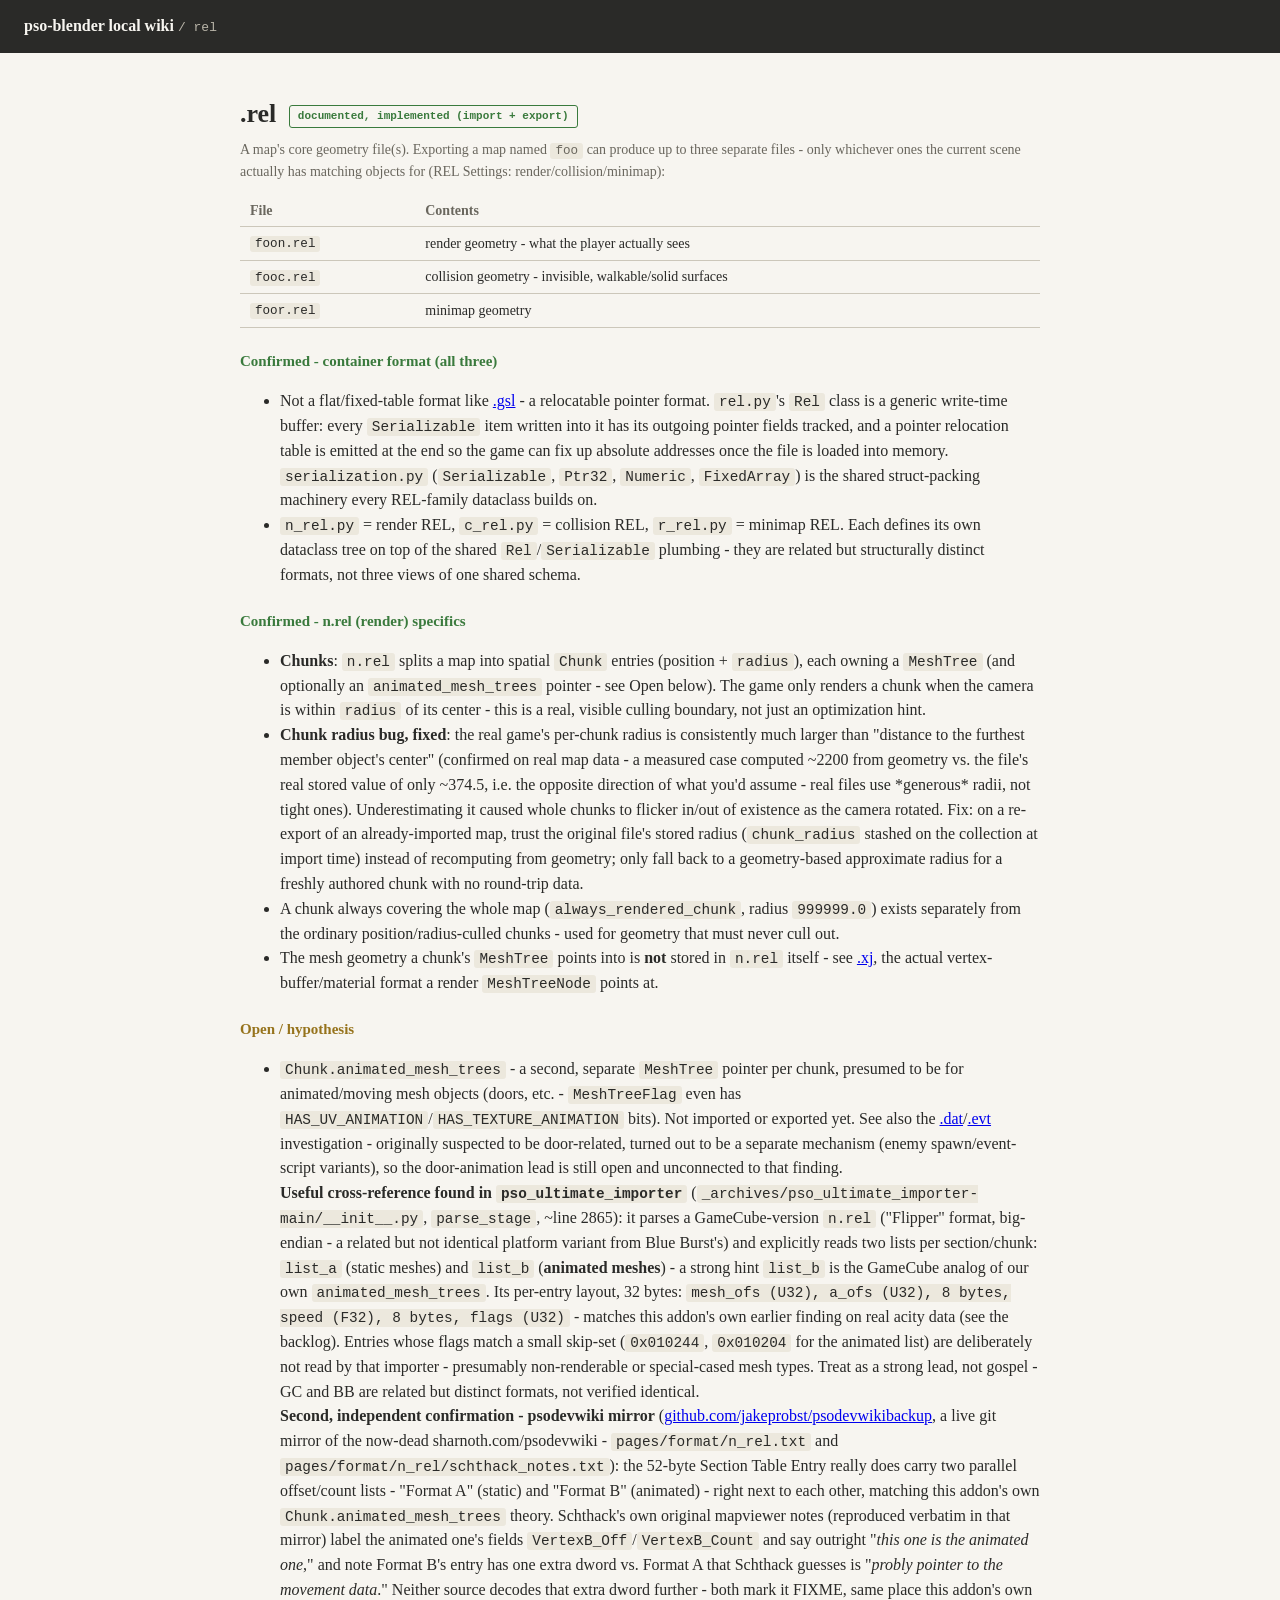
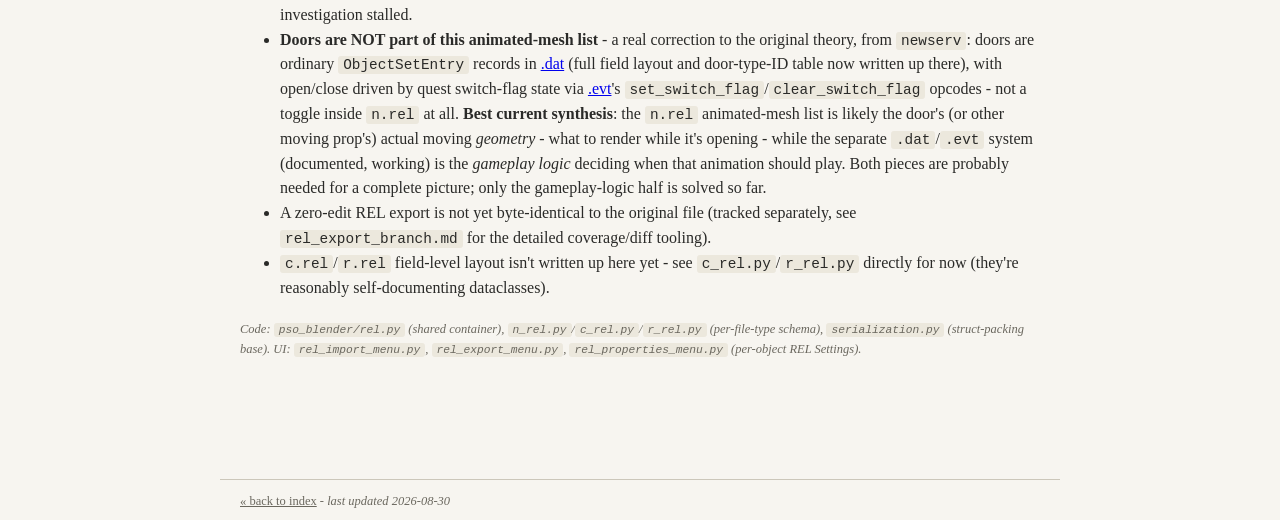
==== local-wiki/pages/rel.html @ bea490fd "Add local-wiki reference docs, DAT Objects door/enemy visualization Started a proper local-wiki/ at " ====
<!doctype html>
<html lang="en">
<head>
<meta charset="utf-8">
<title>.rel - pso-blender local wiki</title>
<link rel="stylesheet" href="../style.css">
</head>
<body>

<header><a href="../index.html">pso-blender local wiki</a> <span class="crumbs">/ rel</span></header>

<main>
  <h1>.rel <span class="status done">documented, implemented (import + export)</span></h1>
  <div class="subtitle">A map's core geometry file(s). Exporting a map named <code>foo</code> can
    produce up to three separate files - only whichever ones the current scene actually has matching
    objects for (REL Settings: render/collision/minimap):</div>

  <table>
    <tr><th>File</th><th>Contents</th></tr>
    <tr><td><code>foon.rel</code></td><td>render geometry - what the player actually sees</td></tr>
    <tr><td><code>fooc.rel</code></td><td>collision geometry - invisible, walkable/solid surfaces</td></tr>
    <tr><td><code>foor.rel</code></td><td>minimap geometry</td></tr>
  </table>

  <h3 class="confirmed">Confirmed - container format (all three)</h3>
  <ul>
    <li>Not a flat/fixed-table format like <a href="gsl.html">.gsl</a> - a relocatable pointer format.
      <code>rel.py</code>'s <code>Rel</code> class is a generic write-time buffer: every
      <code>Serializable</code> item written into it has its outgoing pointer fields tracked, and a
      pointer relocation table is emitted at the end so the game can fix up absolute addresses once the
      file is loaded into memory. <code>serialization.py</code> (<code>Serializable</code>,
      <code>Ptr32</code>, <code>Numeric</code>, <code>FixedArray</code>) is the shared struct-packing
      machinery every REL-family dataclass builds on.</li>
    <li><code>n_rel.py</code> = render REL, <code>c_rel.py</code> = collision REL,
      <code>r_rel.py</code> = minimap REL. Each defines its own dataclass tree on top of the shared
      <code>Rel</code>/<code>Serializable</code> plumbing - they are related but structurally distinct
      formats, not three views of one shared schema.</li>
  </ul>

  <h3 class="confirmed">Confirmed - n.rel (render) specifics</h3>
  <ul>
    <li><strong>Chunks</strong>: <code>n.rel</code> splits a map into spatial <code>Chunk</code> entries
      (position + <code>radius</code>), each owning a <code>MeshTree</code> (and optionally an
      <code>animated_mesh_trees</code> pointer - see Open below). The game only renders a chunk when the
      camera is within <code>radius</code> of its center - this is a real, visible culling boundary, not
      just an optimization hint.</li>
    <li><strong>Chunk radius bug, fixed</strong>: the real game's per-chunk radius is consistently much
      larger than "distance to the furthest member object's center" (confirmed on real map data - a
      measured case computed ~2200 from geometry vs. the file's real stored value of only ~374.5, i.e.
      the opposite direction of what you'd assume - real files use *generous* radii, not tight ones).
      Underestimating it caused whole chunks to flicker in/out of existence as the camera rotated. Fix:
      on a re-export of an already-imported map, trust the original file's stored radius
      (<code>chunk_radius</code> stashed on the collection at import time) instead of recomputing from
      geometry; only fall back to a geometry-based approximate radius for a freshly authored chunk with
      no round-trip data.</li>
    <li>A chunk always covering the whole map (<code>always_rendered_chunk</code>, radius
      <code>999999.0</code>) exists separately from the ordinary position/radius-culled chunks - used for
      geometry that must never cull out.</li>
    <li>The mesh geometry a chunk's <code>MeshTree</code> points into is <strong>not</strong> stored in
      <code>n.rel</code> itself - see <a href="xj.html">.xj</a>, the actual vertex-buffer/material format
      a render <code>MeshTreeNode</code> points at.</li>
  </ul>

  <h3 class="hypothesis">Open / hypothesis</h3>
  <ul>
    <li><code>Chunk.animated_mesh_trees</code> - a second, separate <code>MeshTree</code> pointer per
      chunk, presumed to be for animated/moving mesh objects (doors, etc. - <code>MeshTreeFlag</code>
      even has <code>HAS_UV_ANIMATION</code>/<code>HAS_TEXTURE_ANIMATION</code> bits). Not imported or
      exported yet. See also the <a href="dat.html">.dat</a>/<a href="evt.html">.evt</a> investigation -
      originally suspected to be door-related, turned out to be a separate mechanism (enemy
      spawn/event-script variants), so the door-animation lead is still open and unconnected to that
      finding.
      <br><strong>Useful cross-reference found in <code>pso_ultimate_importer</code></strong>
      (<code>_archives/pso_ultimate_importer-main/__init__.py</code>, <code>parse_stage</code>,
      ~line 2865): it parses a GameCube-version <code>n.rel</code> ("Flipper" format, big-endian - a
      related but not identical platform variant from Blue Burst's) and explicitly reads two lists per
      section/chunk: <code>list_a</code> (static meshes) and <code>list_b</code>
      (<strong>animated meshes</strong>) - a strong hint <code>list_b</code> is the GameCube analog of
      our own <code>animated_mesh_trees</code>. Its per-entry layout, 32 bytes: <code>mesh_ofs (U32),
      a_ofs (U32), 8 bytes, speed (F32), 8 bytes, flags (U32)</code> - matches this addon's own earlier
      finding on real acity data (see the backlog). Entries whose flags match a small skip-set
      (<code>0x010244</code>, <code>0x010204</code> for the animated list) are deliberately not read by
      that importer - presumably non-renderable or special-cased mesh types. Treat as a strong lead, not
      gospel - GC and BB are related but distinct formats, not verified identical.
      <br><strong>Second, independent confirmation - psodevwiki mirror</strong>
      (<a href="https://github.com/jakeprobst/psodevwikibackup">github.com/jakeprobst/psodevwikibackup</a>,
      a live git mirror of the now-dead sharnoth.com/psodevwiki - <code>pages/format/n_rel.txt</code>
      and <code>pages/format/n_rel/schthack_notes.txt</code>): the 52-byte Section Table Entry really
      does carry two parallel offset/count lists - "Format A" (static) and "Format B" (animated) -
      right next to each other, matching this addon's own <code>Chunk.animated_mesh_trees</code>
      theory. Schthack's own original mapviewer notes (reproduced verbatim in that mirror) label the
      animated one's fields <code>VertexB_Off</code>/<code>VertexB_Count</code> and say outright
      "<em>this one is the animated one</em>," and note Format B's entry has one extra dword vs. Format
      A that Schthack guesses is "<em>probly pointer to the movement data</em>." Neither source decodes
      that extra dword further - both mark it FIXME, same place this addon's own investigation stalled.</li>
      <li><strong>Doors are NOT part of this animated-mesh list</strong> - a real correction to the
      original theory, from <code>newserv</code>: doors are ordinary <code>ObjectSetEntry</code> records
      in <a href="dat.html">.dat</a> (full field layout and door-type-ID table now written up there),
      with open/close driven by quest switch-flag state via <a href="evt.html">.evt</a>'s
      <code>set_switch_flag</code>/<code>clear_switch_flag</code> opcodes - not a toggle inside
      <code>n.rel</code> at all. <strong>Best current synthesis</strong>: the <code>n.rel</code>
      animated-mesh list is likely the door's (or other moving prop's) actual moving <em>geometry</em> -
      what to render while it's opening - while the separate <code>.dat</code>/<code>.evt</code> system
      (documented, working) is the <em>gameplay logic</em> deciding when that animation should play.
      Both pieces are probably needed for a complete picture; only the gameplay-logic half is solved so
      far.</li>
    <li>A zero-edit REL export is not yet byte-identical to the original file (tracked separately, see
      <code>rel_export_branch.md</code> for the detailed coverage/diff tooling).</li>
    <li><code>c.rel</code>/<code>r.rel</code> field-level layout isn't written up here yet - see
      <code>c_rel.py</code>/<code>r_rel.py</code> directly for now (they're reasonably self-documenting
      dataclasses).</li>
  </ul>

  <div class="source-note">Code: <code>pso_blender/rel.py</code> (shared container),
    <code>n_rel.py</code>/<code>c_rel.py</code>/<code>r_rel.py</code> (per-file-type schema),
    <code>serialization.py</code> (struct-packing base). UI: <code>rel_import_menu.py</code>,
    <code>rel_export_menu.py</code>, <code>rel_properties_menu.py</code> (per-object REL Settings).</div>
</main>

<footer><a href="../index.html">&laquo; back to index</a> <span class="source-note" style="margin:0;">- last updated 2026-08-30</span></footer>

</body>
</html>
---- local-wiki/style.css ----
body {
  margin: 0;
  font-family: Georgia, "Times New Roman", serif;
  background: #f7f5f0;
  color: #2a2a28;
  line-height: 1.55;
}

header {
  background: #2a2a28;
  color: #f7f5f0;
  padding: 14px 24px;
}

header a {
  color: #f7f5f0;
  text-decoration: none;
  font-weight: bold;
}

header .crumbs {
  font-family: Consolas, Menlo, monospace;
  font-size: 13px;
  color: #b8b4a8;
}

main {
  max-width: 800px;
  margin: 0 auto;
  padding: 24px 20px 80px;
}

h1 { font-size: 26px; margin-bottom: 4px; }
h2 { font-size: 20px; margin-top: 36px; border-bottom: 1px solid #ccc7ba; padding-bottom: 4px; }
h3 { font-size: 15px; margin-top: 22px; }
h3.confirmed { color: #3a7a3d; }
h3.hypothesis { color: #96731c; }

.status {
  display: inline-block;
  font-family: Consolas, Menlo, monospace;
  font-size: 11px;
  padding: 2px 8px;
  border-radius: 3px;
  margin-left: 6px;
  vertical-align: middle;
  border: 1px solid;
}
.status.done { color: #3a7a3d; border-color: #3a7a3d; }
.status.partial { color: #96731c; border-color: #96731c; }
.status.none { color: #777; border-color: #999; }

.subtitle { color: #6a675e; font-size: 14px; margin-bottom: 12px; }

nav.toc ul { padding-left: 18px; }
nav.toc li { margin-bottom: 6px; }

code {
  background: #ece8dd;
  padding: 1px 5px;
  border-radius: 3px;
  font-family: Consolas, Menlo, monospace;
  font-size: 0.9em;
}

pre {
  background: #221f1a;
  color: #ddd8c8;
  border-radius: 5px;
  padding: 12px 14px;
  overflow-x: auto;
  font-size: 12.5px;
  line-height: 1.5;
  font-family: Consolas, Menlo, monospace;
}

table { border-collapse: collapse; width: 100%; margin: 10px 0; font-size: 14px; }
th, td { text-align: left; padding: 5px 10px; border-bottom: 1px solid #ccc7ba; }
th { color: #6a675e; font-weight: bold; }

.source-note { font-size: 12.5px; color: #6a675e; margin-top: 20px; font-style: italic; }
.empty-state { color: #6a675e; font-style: italic; }

img { max-width: 100%; border: 1px solid #ccc7ba; margin: 10px 0; }

footer {
  max-width: 800px;
  margin: 40px auto 0;
  padding: 12px 20px;
  border-top: 1px solid #ccc7ba;
  font-size: 12.5px;
  color: #6a675e;
}
footer a { color: #6a675e; }
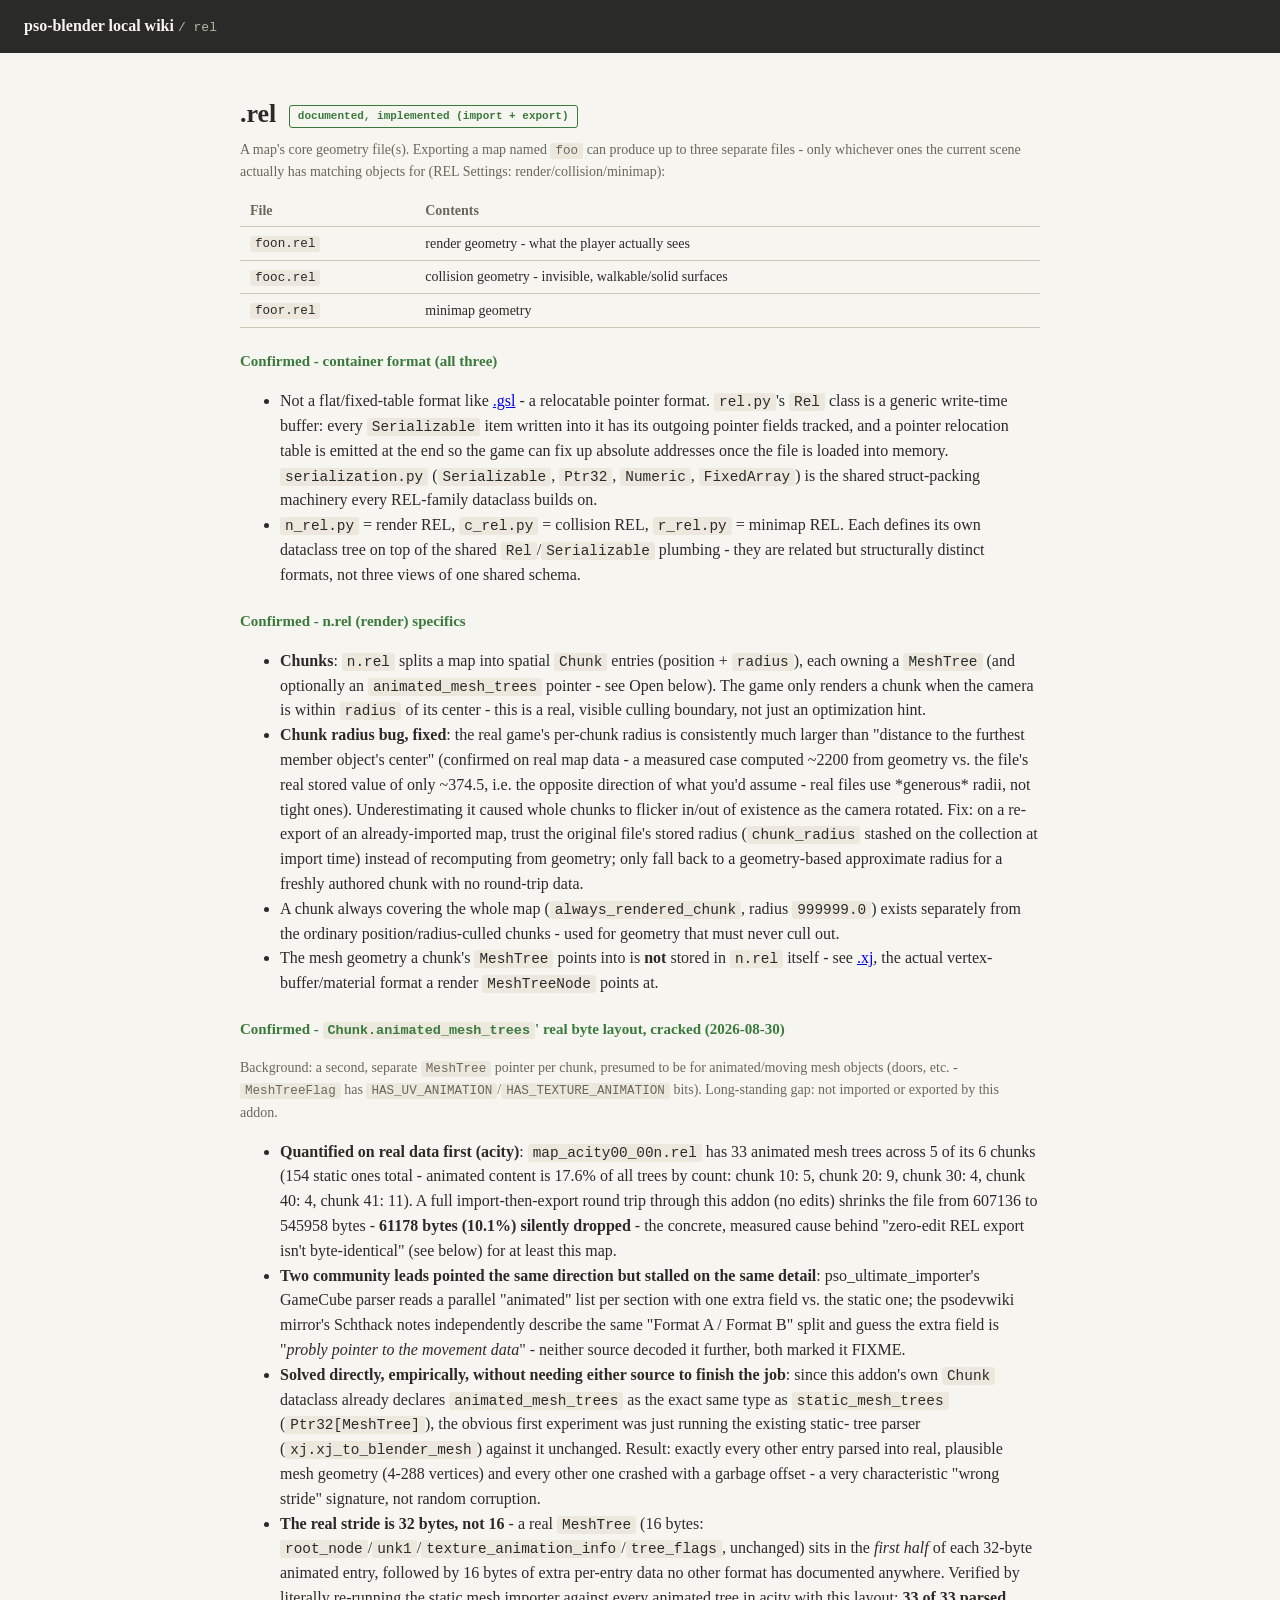
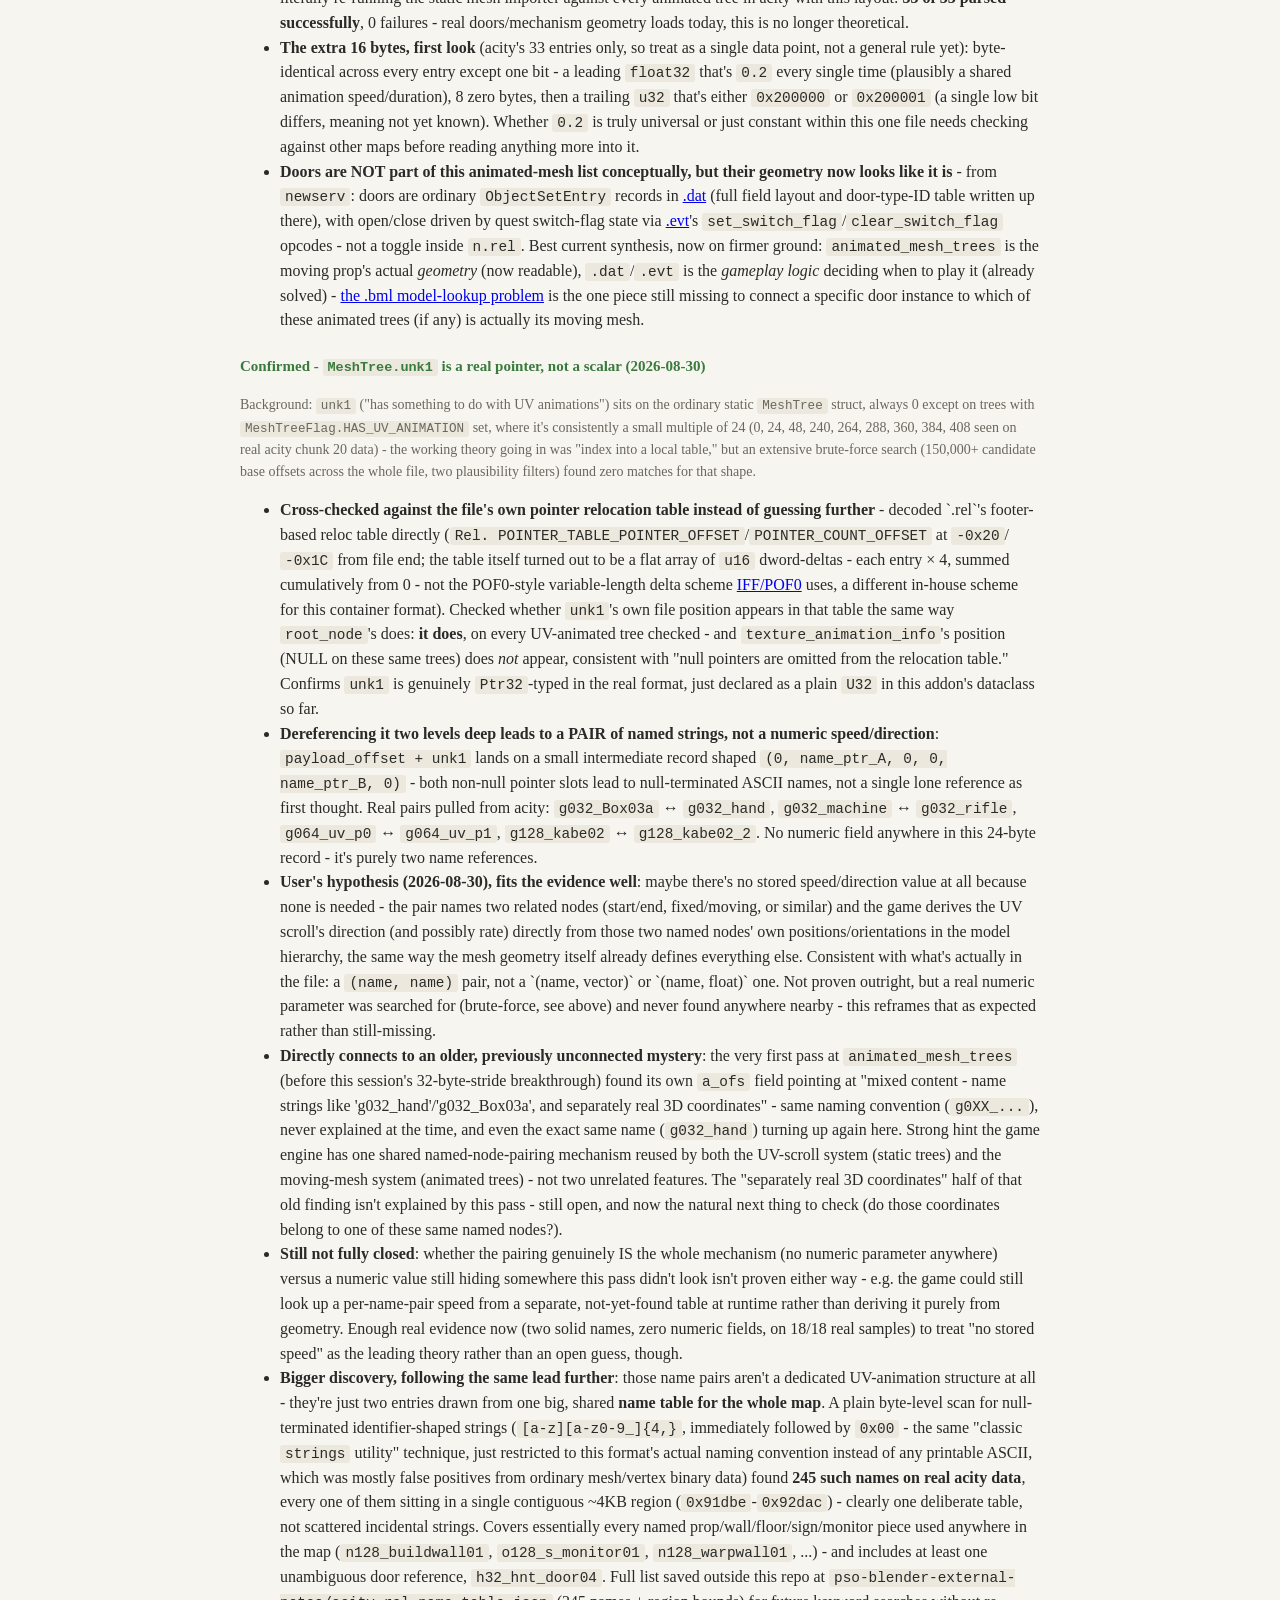
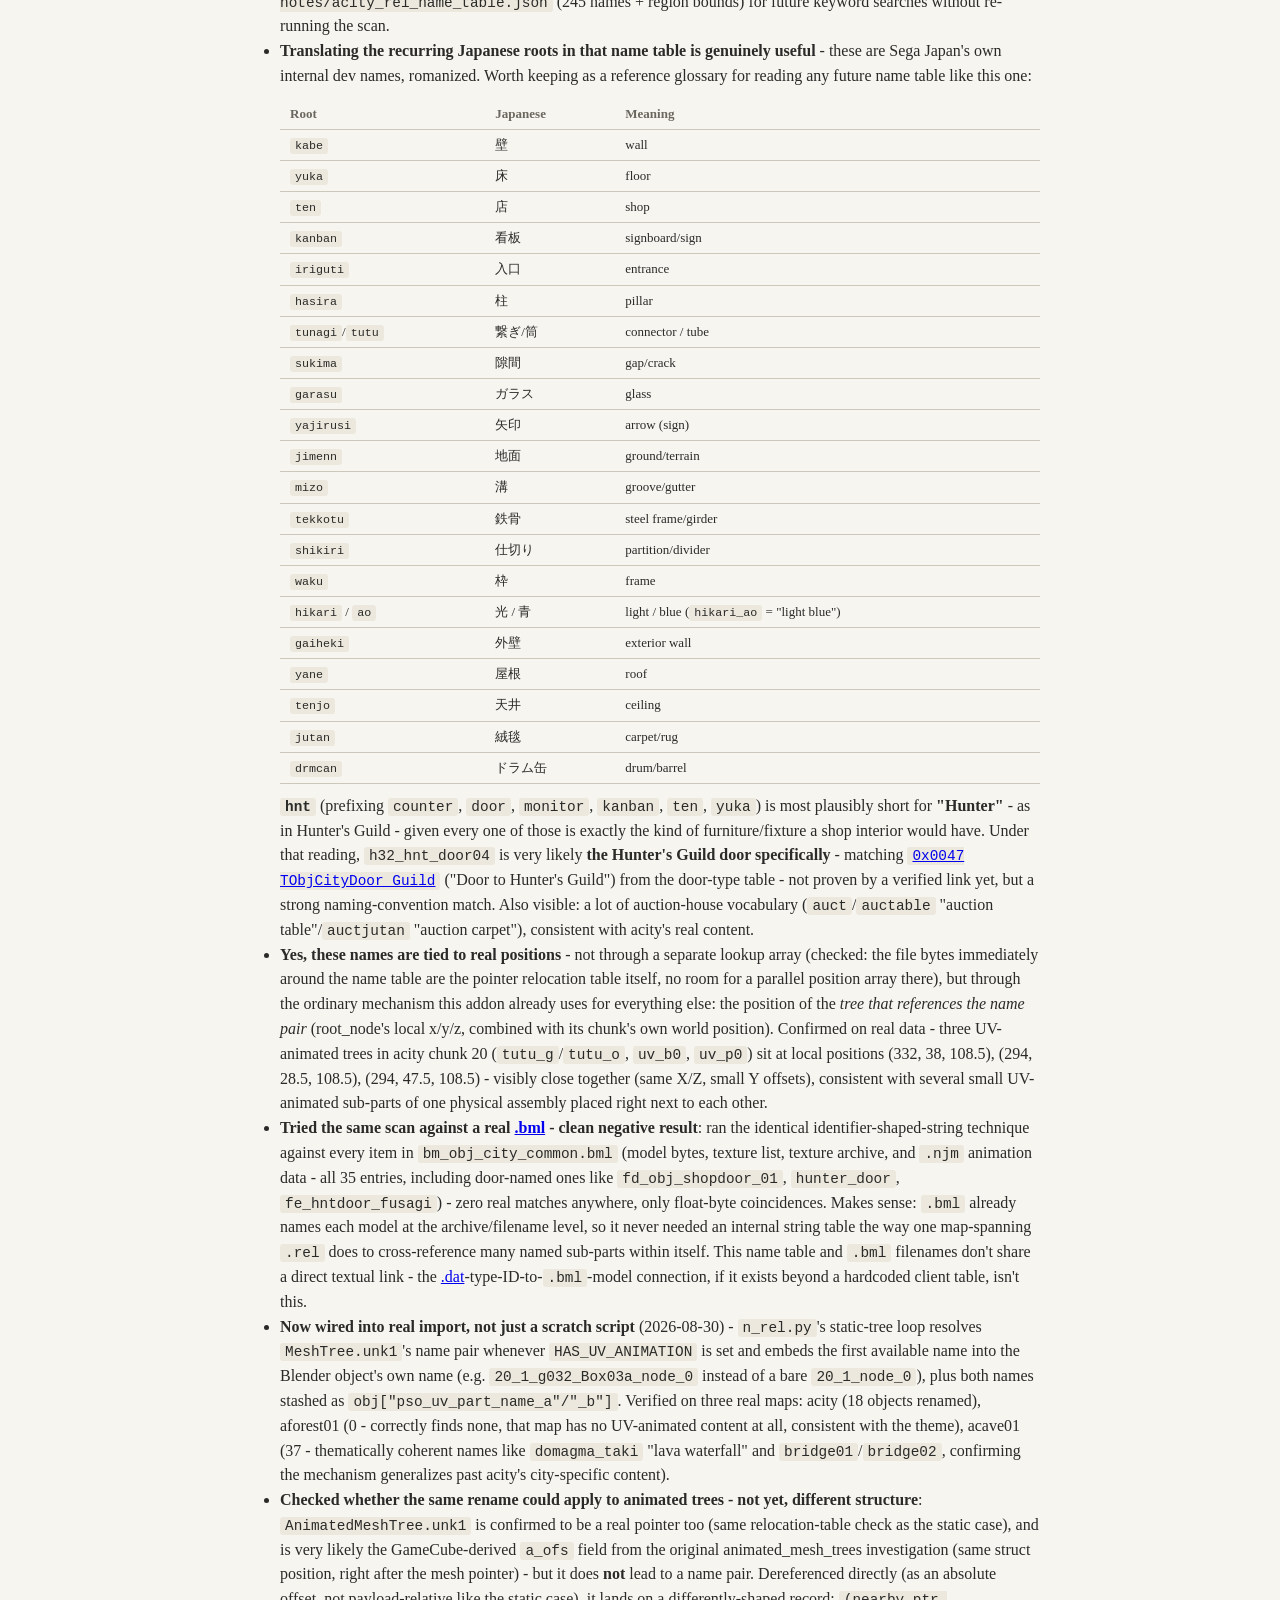
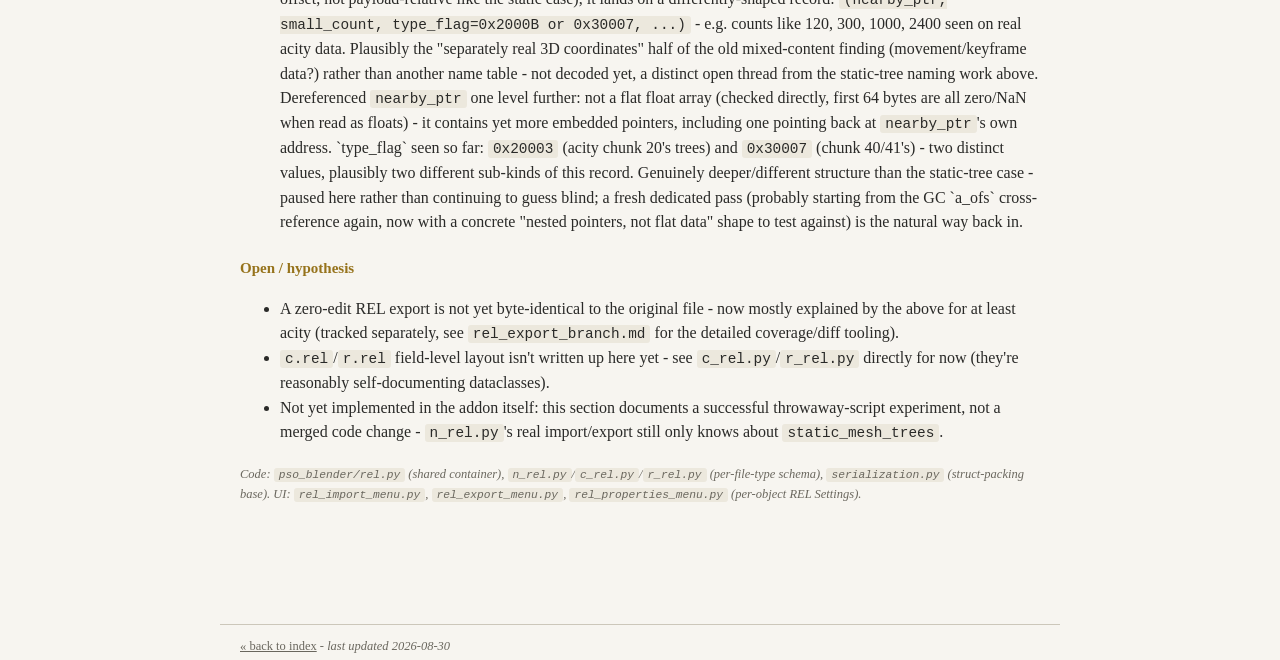
==== commit d6923d4d: "Import animated mesh trees (doors/moving props), decode UV-scroll part names, survey XVM texture IDs" ====
--- a/local-wiki/pages/rel.html
+++ b/local-wiki/pages/rel.html
@@ -61,54 +61,221 @@
       a render <code>MeshTreeNode</code> points at.</li>
   </ul>
 
+  <h3 class="confirmed">Confirmed - <code>Chunk.animated_mesh_trees</code>' real byte layout, cracked
+    (2026-08-30)</h3>
+  <p style="font-size:14px; color:#6a675e;">Background: a second, separate <code>MeshTree</code>
+    pointer per chunk, presumed to be for animated/moving mesh objects (doors, etc. -
+    <code>MeshTreeFlag</code> has <code>HAS_UV_ANIMATION</code>/<code>HAS_TEXTURE_ANIMATION</code>
+    bits). Long-standing gap: not imported or exported by this addon.</p>
+  <ul>
+    <li><strong>Quantified on real data first (acity)</strong>: <code>map_acity00_00n.rel</code> has 33
+      animated mesh trees across 5 of its 6 chunks (154 static ones total - animated content is 17.6% of
+      all trees by count: chunk 10: 5, chunk 20: 9, chunk 30: 4, chunk 40: 4, chunk 41: 11). A full
+      import-then-export round trip through this addon (no edits) shrinks the file from 607136 to
+      545958 bytes - <strong>61178 bytes (10.1%) silently dropped</strong> - the concrete, measured
+      cause behind "zero-edit REL export isn't byte-identical" (see below) for at least this map.</li>
+    <li><strong>Two community leads pointed the same direction but stalled on the same detail</strong>:
+      pso_ultimate_importer's GameCube parser reads a parallel "animated" list per section with one
+      extra field vs. the static one; the psodevwiki mirror's Schthack notes independently describe the
+      same "Format A / Format B" split and guess the extra field is "<em>probly pointer to the movement
+      data</em>" - neither source decoded it further, both marked it FIXME.</li>
+    <li><strong>Solved directly, empirically, without needing either source to finish the job</strong>:
+      since this addon's own <code>Chunk</code> dataclass already declares
+      <code>animated_mesh_trees</code> as the exact same type as <code>static_mesh_trees</code>
+      (<code>Ptr32[MeshTree]</code>), the obvious first experiment was just running the existing static-
+      tree parser (<code>xj.xj_to_blender_mesh</code>) against it unchanged. Result: exactly every other
+      entry parsed into real, plausible mesh geometry (4-288 vertices) and every other one crashed with
+      a garbage offset - a very characteristic "wrong stride" signature, not random corruption.</li>
+    <li><strong>The real stride is 32 bytes, not 16</strong> - a real <code>MeshTree</code> (16 bytes:
+      <code>root_node</code>/<code>unk1</code>/<code>texture_animation_info</code>/<code>tree_flags</code>,
+      unchanged) sits in the <em>first half</em> of each 32-byte animated entry, followed by 16 bytes of
+      extra per-entry data no other format has documented anywhere. Verified by literally re-running the
+      static mesh importer against every animated tree in acity with this layout:
+      <strong>33 of 33 parsed successfully</strong>, 0 failures - real doors/mechanism geometry loads
+      today, this is no longer theoretical.</li>
+    <li><strong>The extra 16 bytes, first look</strong> (acity's 33 entries only, so treat as a single
+      data point, not a general rule yet): byte-identical across every entry except one bit - a leading
+      <code>float32</code> that's <code>0.2</code> every single time (plausibly a shared animation
+      speed/duration), 8 zero bytes, then a trailing <code>u32</code> that's either <code>0x200000</code>
+      or <code>0x200001</code> (a single low bit differs, meaning not yet known). Whether <code>0.2</code>
+      is truly universal or just constant within this one file needs checking against other maps before
+      reading anything more into it.</li>
+    <li><strong>Doors are NOT part of this animated-mesh list conceptually, but their geometry now looks
+      like it is</strong> - from <code>newserv</code>: doors are ordinary <code>ObjectSetEntry</code>
+      records in <a href="dat.html">.dat</a> (full field layout and door-type-ID table written up
+      there), with open/close driven by quest switch-flag state via <a href="evt.html">.evt</a>'s
+      <code>set_switch_flag</code>/<code>clear_switch_flag</code> opcodes - not a toggle inside
+      <code>n.rel</code>. Best current synthesis, now on firmer ground: <code>animated_mesh_trees</code>
+      is the moving prop's actual <em>geometry</em> (now readable), <code>.dat</code>/<code>.evt</code>
+      is the <em>gameplay logic</em> deciding when to play it (already solved) - <a href="dat.html">the
+      .bml model-lookup problem</a> is the one piece still missing to connect a specific door instance
+      to which of these animated trees (if any) is actually its moving mesh.</li>
+  </ul>
+
+  <h3 class="confirmed">Confirmed - <code>MeshTree.unk1</code> is a real pointer, not a scalar
+    (2026-08-30)</h3>
+  <p style="font-size:14px; color:#6a675e;">Background: <code>unk1</code> ("has something to do with
+    UV animations") sits on the ordinary static <code>MeshTree</code> struct, always 0 except on trees
+    with <code>MeshTreeFlag.HAS_UV_ANIMATION</code> set, where it's consistently a small multiple of 24
+    (0, 24, 48, 240, 264, 288, 360, 384, 408 seen on real acity chunk 20 data) - the working theory
+    going in was "index into a local table," but an extensive brute-force search (150,000+ candidate
+    base offsets across the whole file, two plausibility filters) found zero matches for that shape.</p>
+  <ul>
+    <li><strong>Cross-checked against the file's own pointer relocation table instead of guessing
+      further</strong> - decoded `.rel`'s footer-based reloc table directly (<code>Rel.
+      POINTER_TABLE_POINTER_OFFSET</code>/<code>POINTER_COUNT_OFFSET</code> at <code>-0x20</code>/
+      <code>-0x1C</code> from file end; the table itself turned out to be a flat array of
+      <code>u16</code> dword-deltas - each entry × 4, summed cumulatively from 0 - not the POF0-style
+      variable-length delta scheme <a href="iff.html">IFF/POF0</a> uses, a different in-house scheme
+      for this container format). Checked whether <code>unk1</code>'s own file position appears in that
+      table the same way <code>root_node</code>'s does: <strong>it does</strong>, on every UV-animated
+      tree checked - and <code>texture_animation_info</code>'s position (NULL on these same trees)
+      does <em>not</em> appear, consistent with "null pointers are omitted from the relocation table."
+      Confirms <code>unk1</code> is genuinely <code>Ptr32</code>-typed in the real format, just declared
+      as a plain <code>U32</code> in this addon's dataclass so far.</li>
+    <li><strong>Dereferencing it two levels deep leads to a PAIR of named strings, not a numeric
+      speed/direction</strong>: <code>payload_offset + unk1</code> lands on a small intermediate
+      record shaped <code>(0, name_ptr_A, 0, 0, name_ptr_B, 0)</code> - both non-null pointer slots
+      lead to null-terminated ASCII names, not a single lone reference as first thought. Real pairs
+      pulled from acity: <code>g032_Box03a</code> &harr; <code>g032_hand</code>,
+      <code>g032_machine</code> &harr; <code>g032_rifle</code>, <code>g064_uv_p0</code> &harr;
+      <code>g064_uv_p1</code>, <code>g128_kabe02</code> &harr; <code>g128_kabe02_2</code>. No numeric
+      field anywhere in this 24-byte record - it's purely two name references.</li>
+    <li><strong>User's hypothesis (2026-08-30), fits the evidence well</strong>: maybe there's no
+      stored speed/direction value at all because none is needed - the pair names two related nodes
+      (start/end, fixed/moving, or similar) and the game derives the UV scroll's direction (and
+      possibly rate) directly from those two named nodes' own positions/orientations in the model
+      hierarchy, the same way the mesh geometry itself already defines everything else. Consistent with
+      what's actually in the file: a <code>(name, name)</code> pair, not a `(name, vector)` or
+      `(name, float)` one. Not proven outright, but a real numeric parameter was searched for
+      (brute-force, see above) and never found anywhere nearby - this reframes that as expected rather
+      than still-missing.</li>
+    <li><strong>Directly connects to an older, previously unconnected mystery</strong>: the very first
+      pass at <code>animated_mesh_trees</code> (before this session's 32-byte-stride breakthrough)
+      found its own <code>a_ofs</code> field pointing at "mixed content - name strings like
+      'g032_hand'/'g032_Box03a', and separately real 3D coordinates" - same naming convention
+      (<code>g0XX_...</code>), never explained at the time, and even the exact same name
+      (<code>g032_hand</code>) turning up again here. Strong hint the game engine has one shared
+      named-node-pairing mechanism reused by both the UV-scroll system (static trees) and the
+      moving-mesh system (animated trees) - not two unrelated features. The "separately real 3D
+      coordinates" half of that old finding isn't explained by this pass - still open, and now the
+      natural next thing to check (do those coordinates belong to one of these same named nodes?).</li>
+    <li><strong>Still not fully closed</strong>: whether the pairing genuinely IS the whole mechanism
+      (no numeric parameter anywhere) versus a numeric value still hiding somewhere this pass didn't
+      look isn't proven either way - e.g. the game could still look up a per-name-pair speed from a
+      separate, not-yet-found table at runtime rather than deriving it purely from geometry. Enough
+      real evidence now (two solid names, zero numeric fields, on 18/18 real samples) to treat "no
+      stored speed" as the leading theory rather than an open guess, though.</li>
+    <li><strong>Bigger discovery, following the same lead further</strong>: those name pairs aren't a
+      dedicated UV-animation structure at all - they're just two entries drawn from one big, shared
+      <strong>name table for the whole map</strong>. A plain byte-level scan for null-terminated
+      identifier-shaped strings (<code>[a-z][a-z0-9_]{4,}</code>, immediately followed by
+      <code>0x00</code> - the same "classic <code>strings</code> utility" technique, just restricted to
+      this format's actual naming convention instead of any printable ASCII, which was mostly false
+      positives from ordinary mesh/vertex binary data) found <strong>245 such names on real acity data</strong>,
+      every one of them sitting in a single contiguous ~4KB region (<code>0x91dbe</code>-<code>0x92dac</code>)
+      - clearly one deliberate table, not scattered incidental strings. Covers essentially every named
+      prop/wall/floor/sign/monitor piece used anywhere in the map (<code>n128_buildwall01</code>,
+      <code>o128_s_monitor01</code>, <code>n128_warpwall01</code>, ...) - and includes at least one
+      unambiguous door reference, <code>h32_hnt_door04</code>. Full list saved outside this repo at
+      <code>pso-blender-external-notes/acity_rel_name_table.json</code> (245 names + region bounds) for
+      future keyword searches without re-running the scan.</li>
+    <li><strong>Translating the recurring Japanese roots in that name table is genuinely useful</strong> -
+      these are Sega Japan's own internal dev names, romanized. Worth keeping as a reference glossary
+      for reading any future name table like this one:
+      <table style="font-size:13px;">
+        <tr><th>Root</th><th>Japanese</th><th>Meaning</th></tr>
+        <tr><td><code>kabe</code></td><td>壁</td><td>wall</td></tr>
+        <tr><td><code>yuka</code></td><td>床</td><td>floor</td></tr>
+        <tr><td><code>ten</code></td><td>店</td><td>shop</td></tr>
+        <tr><td><code>kanban</code></td><td>看板</td><td>signboard/sign</td></tr>
+        <tr><td><code>iriguti</code></td><td>入口</td><td>entrance</td></tr>
+        <tr><td><code>hasira</code></td><td>柱</td><td>pillar</td></tr>
+        <tr><td><code>tunagi</code>/<code>tutu</code></td><td>繋ぎ/筒</td><td>connector / tube</td></tr>
+        <tr><td><code>sukima</code></td><td>隙間</td><td>gap/crack</td></tr>
+        <tr><td><code>garasu</code></td><td>ガラス</td><td>glass</td></tr>
+        <tr><td><code>yajirusi</code></td><td>矢印</td><td>arrow (sign)</td></tr>
+        <tr><td><code>jimenn</code></td><td>地面</td><td>ground/terrain</td></tr>
+        <tr><td><code>mizo</code></td><td>溝</td><td>groove/gutter</td></tr>
+        <tr><td><code>tekkotu</code></td><td>鉄骨</td><td>steel frame/girder</td></tr>
+        <tr><td><code>shikiri</code></td><td>仕切り</td><td>partition/divider</td></tr>
+        <tr><td><code>waku</code></td><td>枠</td><td>frame</td></tr>
+        <tr><td><code>hikari</code> / <code>ao</code></td><td>光 / 青</td><td>light / blue (<code>hikari_ao</code> = "light blue")</td></tr>
+        <tr><td><code>gaiheki</code></td><td>外壁</td><td>exterior wall</td></tr>
+        <tr><td><code>yane</code></td><td>屋根</td><td>roof</td></tr>
+        <tr><td><code>tenjo</code></td><td>天井</td><td>ceiling</td></tr>
+        <tr><td><code>jutan</code></td><td>絨毯</td><td>carpet/rug</td></tr>
+        <tr><td><code>drmcan</code></td><td>ドラム缶</td><td>drum/barrel</td></tr>
+      </table>
+      <strong><code>hnt</code></strong> (prefixing <code>counter</code>, <code>door</code>,
+      <code>monitor</code>, <code>kanban</code>, <code>ten</code>, <code>yuka</code>) is most plausibly
+      short for <strong>"Hunter"</strong> - as in Hunter's Guild - given every one of those is exactly
+      the kind of furniture/fixture a shop interior would have. Under that reading,
+      <code>h32_hnt_door04</code> is very likely <strong>the Hunter's Guild door specifically</strong> -
+      matching <a href="dat.html"><code>0x0047 TObjCityDoor_Guild</code></a> ("Door to Hunter's Guild")
+      from the door-type table - not proven by a verified link yet, but a strong naming-convention
+      match. Also visible: a lot of auction-house vocabulary (<code>auct</code>/<code>auctable</code>
+      "auction table"/<code>auctjutan</code> "auction carpet"), consistent with acity's real content.</li>
+    <li><strong>Yes, these names are tied to real positions</strong> - not through a separate lookup
+      array (checked: the file bytes immediately around the name table are the pointer relocation table
+      itself, no room for a parallel position array there), but through the ordinary mechanism this
+      addon already uses for everything else: the position of the <em>tree that references the name
+      pair</em> (root_node's local x/y/z, combined with its chunk's own world position). Confirmed on
+      real data - three UV-animated trees in acity chunk 20 (<code>tutu_g</code>/<code>tutu_o</code>,
+      <code>uv_b0</code>, <code>uv_p0</code>) sit at local positions (332, 38, 108.5), (294, 28.5,
+      108.5), (294, 47.5, 108.5) - visibly close together (same X/Z, small Y offsets), consistent with
+      several small UV-animated sub-parts of one physical assembly placed right next to each other.</li>
+    <li><strong>Tried the same scan against a real <a href="bml.html">.bml</a> - clean negative
+      result</strong>: ran the identical identifier-shaped-string technique against every item in
+      <code>bm_obj_city_common.bml</code> (model bytes, texture list, texture archive, and
+      <code>.njm</code> animation data - all 35 entries, including door-named ones like
+      <code>fd_obj_shopdoor_01</code>, <code>hunter_door</code>, <code>fe_hntdoor_fusagi</code>) - zero
+      real matches anywhere, only float-byte coincidences. Makes sense: <code>.bml</code> already names
+      each model at the archive/filename level, so it never needed an internal string table the way one
+      map-spanning <code>.rel</code> does to cross-reference many named sub-parts within itself. This
+      name table and <code>.bml</code> filenames don't share a direct textual link - the
+      <a href="dat.html">.dat</a>-type-ID-to-<code>.bml</code>-model connection, if it exists beyond a
+      hardcoded client table, isn't this.</li>
+    <li><strong>Now wired into real import, not just a scratch script</strong> (2026-08-30) -
+      <code>n_rel.py</code>'s static-tree loop resolves <code>MeshTree.unk1</code>'s name pair whenever
+      <code>HAS_UV_ANIMATION</code> is set and embeds the first available name into the Blender object's
+      own name (e.g. <code>20_1_g032_Box03a_node_0</code> instead of a bare <code>20_1_node_0</code>),
+      plus both names stashed as <code>obj["pso_uv_part_name_a"/"_b"]</code>. Verified on three real
+      maps: acity (18 objects renamed), aforest01 (0 - correctly finds none, that map has no
+      UV-animated content at all, consistent with the theme), acave01 (37 - thematically coherent names
+      like <code>domagma_taki</code> "lava waterfall" and <code>bridge01</code>/<code>bridge02</code>,
+      confirming the mechanism generalizes past acity's city-specific content).</li>
+    <li><strong>Checked whether the same rename could apply to animated trees - not yet, different
+      structure</strong>: <code>AnimatedMeshTree.unk1</code> is confirmed to be a real pointer too (same
+      relocation-table check as the static case), and is very likely the GameCube-derived <code>a_ofs</code>
+      field from the original animated_mesh_trees investigation (same struct position, right after the
+      mesh pointer) - but it does <strong>not</strong> lead to a name pair. Dereferenced directly (as an
+      absolute offset, not payload-relative like the static case), it lands on a differently-shaped
+      record: <code>(nearby_ptr, small_count, type_flag=0x2000B or 0x30007, ...)</code> - e.g. counts
+      like 120, 300, 1000, 2400 seen on real acity data. Plausibly the "separately real 3D coordinates"
+      half of the old mixed-content finding (movement/keyframe data?) rather than another name table -
+      not decoded yet, a distinct open thread from the static-tree naming work above.
+      Dereferenced <code>nearby_ptr</code> one level further: not a flat float array (checked directly,
+      first 64 bytes are all zero/NaN when read as floats) - it contains yet more embedded pointers,
+      including one pointing back at <code>nearby_ptr</code>'s own address. `type_flag` seen so far:
+      <code>0x20003</code> (acity chunk 20's trees) and <code>0x30007</code> (chunk 40/41's) - two
+      distinct values, plausibly two different sub-kinds of this record. Genuinely deeper/different
+      structure than the static-tree case - paused here rather than continuing to guess blind; a fresh
+      dedicated pass (probably starting from the GC `a_ofs` cross-reference again, now with a concrete
+      "nested pointers, not flat data" shape to test against) is the natural way back in.</li>
+  </ul>
+
   <h3 class="hypothesis">Open / hypothesis</h3>
   <ul>
-    <li><code>Chunk.animated_mesh_trees</code> - a second, separate <code>MeshTree</code> pointer per
-      chunk, presumed to be for animated/moving mesh objects (doors, etc. - <code>MeshTreeFlag</code>
-      even has <code>HAS_UV_ANIMATION</code>/<code>HAS_TEXTURE_ANIMATION</code> bits). Not imported or
-      exported yet. See also the <a href="dat.html">.dat</a>/<a href="evt.html">.evt</a> investigation -
-      originally suspected to be door-related, turned out to be a separate mechanism (enemy
-      spawn/event-script variants), so the door-animation lead is still open and unconnected to that
-      finding.
-      <br><strong>Useful cross-reference found in <code>pso_ultimate_importer</code></strong>
-      (<code>_archives/pso_ultimate_importer-main/__init__.py</code>, <code>parse_stage</code>,
-      ~line 2865): it parses a GameCube-version <code>n.rel</code> ("Flipper" format, big-endian - a
-      related but not identical platform variant from Blue Burst's) and explicitly reads two lists per
-      section/chunk: <code>list_a</code> (static meshes) and <code>list_b</code>
-      (<strong>animated meshes</strong>) - a strong hint <code>list_b</code> is the GameCube analog of
-      our own <code>animated_mesh_trees</code>. Its per-entry layout, 32 bytes: <code>mesh_ofs (U32),
-      a_ofs (U32), 8 bytes, speed (F32), 8 bytes, flags (U32)</code> - matches this addon's own earlier
-      finding on real acity data (see the backlog). Entries whose flags match a small skip-set
-      (<code>0x010244</code>, <code>0x010204</code> for the animated list) are deliberately not read by
-      that importer - presumably non-renderable or special-cased mesh types. Treat as a strong lead, not
-      gospel - GC and BB are related but distinct formats, not verified identical.
-      <br><strong>Second, independent confirmation - psodevwiki mirror</strong>
-      (<a href="https://github.com/jakeprobst/psodevwikibackup">github.com/jakeprobst/psodevwikibackup</a>,
-      a live git mirror of the now-dead sharnoth.com/psodevwiki - <code>pages/format/n_rel.txt</code>
-      and <code>pages/format/n_rel/schthack_notes.txt</code>): the 52-byte Section Table Entry really
-      does carry two parallel offset/count lists - "Format A" (static) and "Format B" (animated) -
-      right next to each other, matching this addon's own <code>Chunk.animated_mesh_trees</code>
-      theory. Schthack's own original mapviewer notes (reproduced verbatim in that mirror) label the
-      animated one's fields <code>VertexB_Off</code>/<code>VertexB_Count</code> and say outright
-      "<em>this one is the animated one</em>," and note Format B's entry has one extra dword vs. Format
-      A that Schthack guesses is "<em>probly pointer to the movement data</em>." Neither source decodes
-      that extra dword further - both mark it FIXME, same place this addon's own investigation stalled.</li>
-      <li><strong>Doors are NOT part of this animated-mesh list</strong> - a real correction to the
-      original theory, from <code>newserv</code>: doors are ordinary <code>ObjectSetEntry</code> records
-      in <a href="dat.html">.dat</a> (full field layout and door-type-ID table now written up there),
-      with open/close driven by quest switch-flag state via <a href="evt.html">.evt</a>'s
-      <code>set_switch_flag</code>/<code>clear_switch_flag</code> opcodes - not a toggle inside
-      <code>n.rel</code> at all. <strong>Best current synthesis</strong>: the <code>n.rel</code>
-      animated-mesh list is likely the door's (or other moving prop's) actual moving <em>geometry</em> -
-      what to render while it's opening - while the separate <code>.dat</code>/<code>.evt</code> system
-      (documented, working) is the <em>gameplay logic</em> deciding when that animation should play.
-      Both pieces are probably needed for a complete picture; only the gameplay-logic half is solved so
-      far.</li>
-    <li>A zero-edit REL export is not yet byte-identical to the original file (tracked separately, see
-      <code>rel_export_branch.md</code> for the detailed coverage/diff tooling).</li>
+    <li>A zero-edit REL export is not yet byte-identical to the original file - now mostly explained by
+      the above for at least acity (tracked separately, see <code>rel_export_branch.md</code> for the
+      detailed coverage/diff tooling).</li>
     <li><code>c.rel</code>/<code>r.rel</code> field-level layout isn't written up here yet - see
       <code>c_rel.py</code>/<code>r_rel.py</code> directly for now (they're reasonably self-documenting
       dataclasses).</li>
+    <li>Not yet implemented in the addon itself: this section documents a successful throwaway-script
+      experiment, not a merged code change - <code>n_rel.py</code>'s real import/export still only knows
+      about <code>static_mesh_trees</code>.</li>
   </ul>
 
   <div class="source-note">Code: <code>pso_blender/rel.py</code> (shared container),
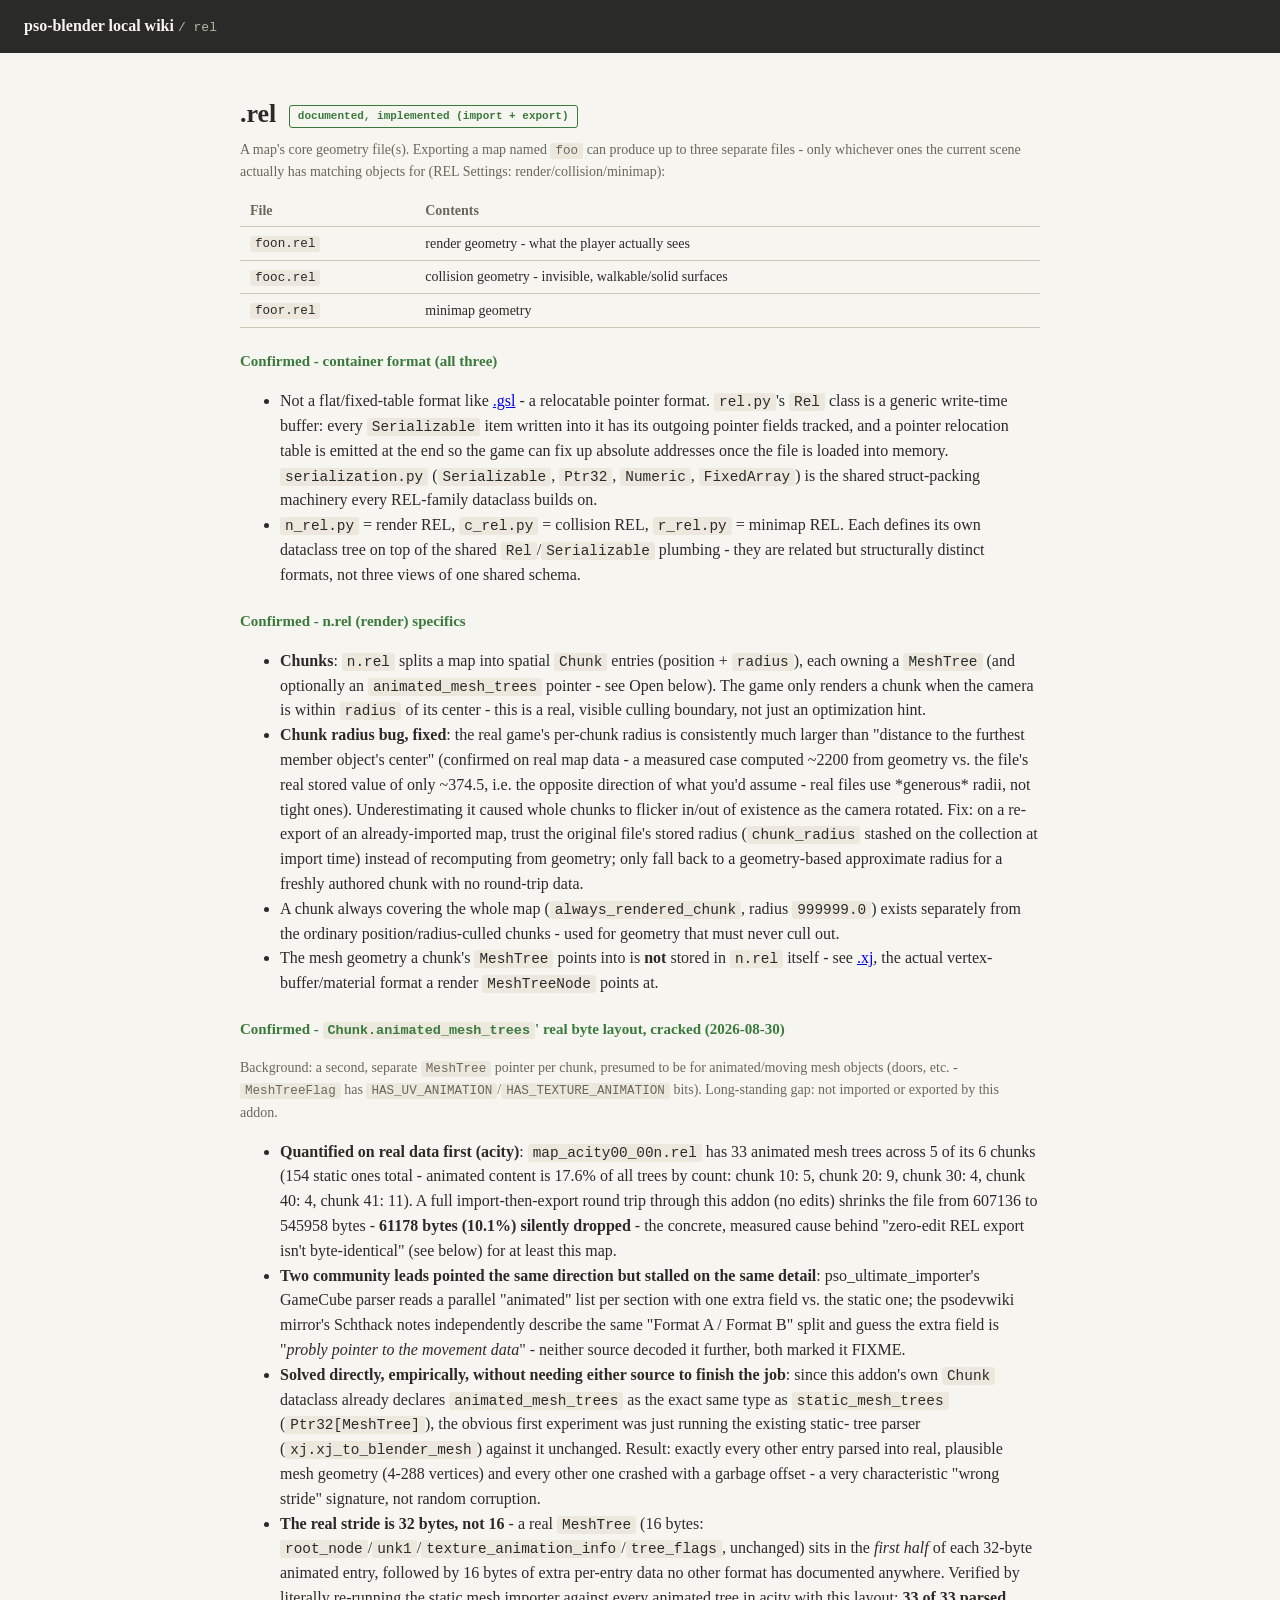
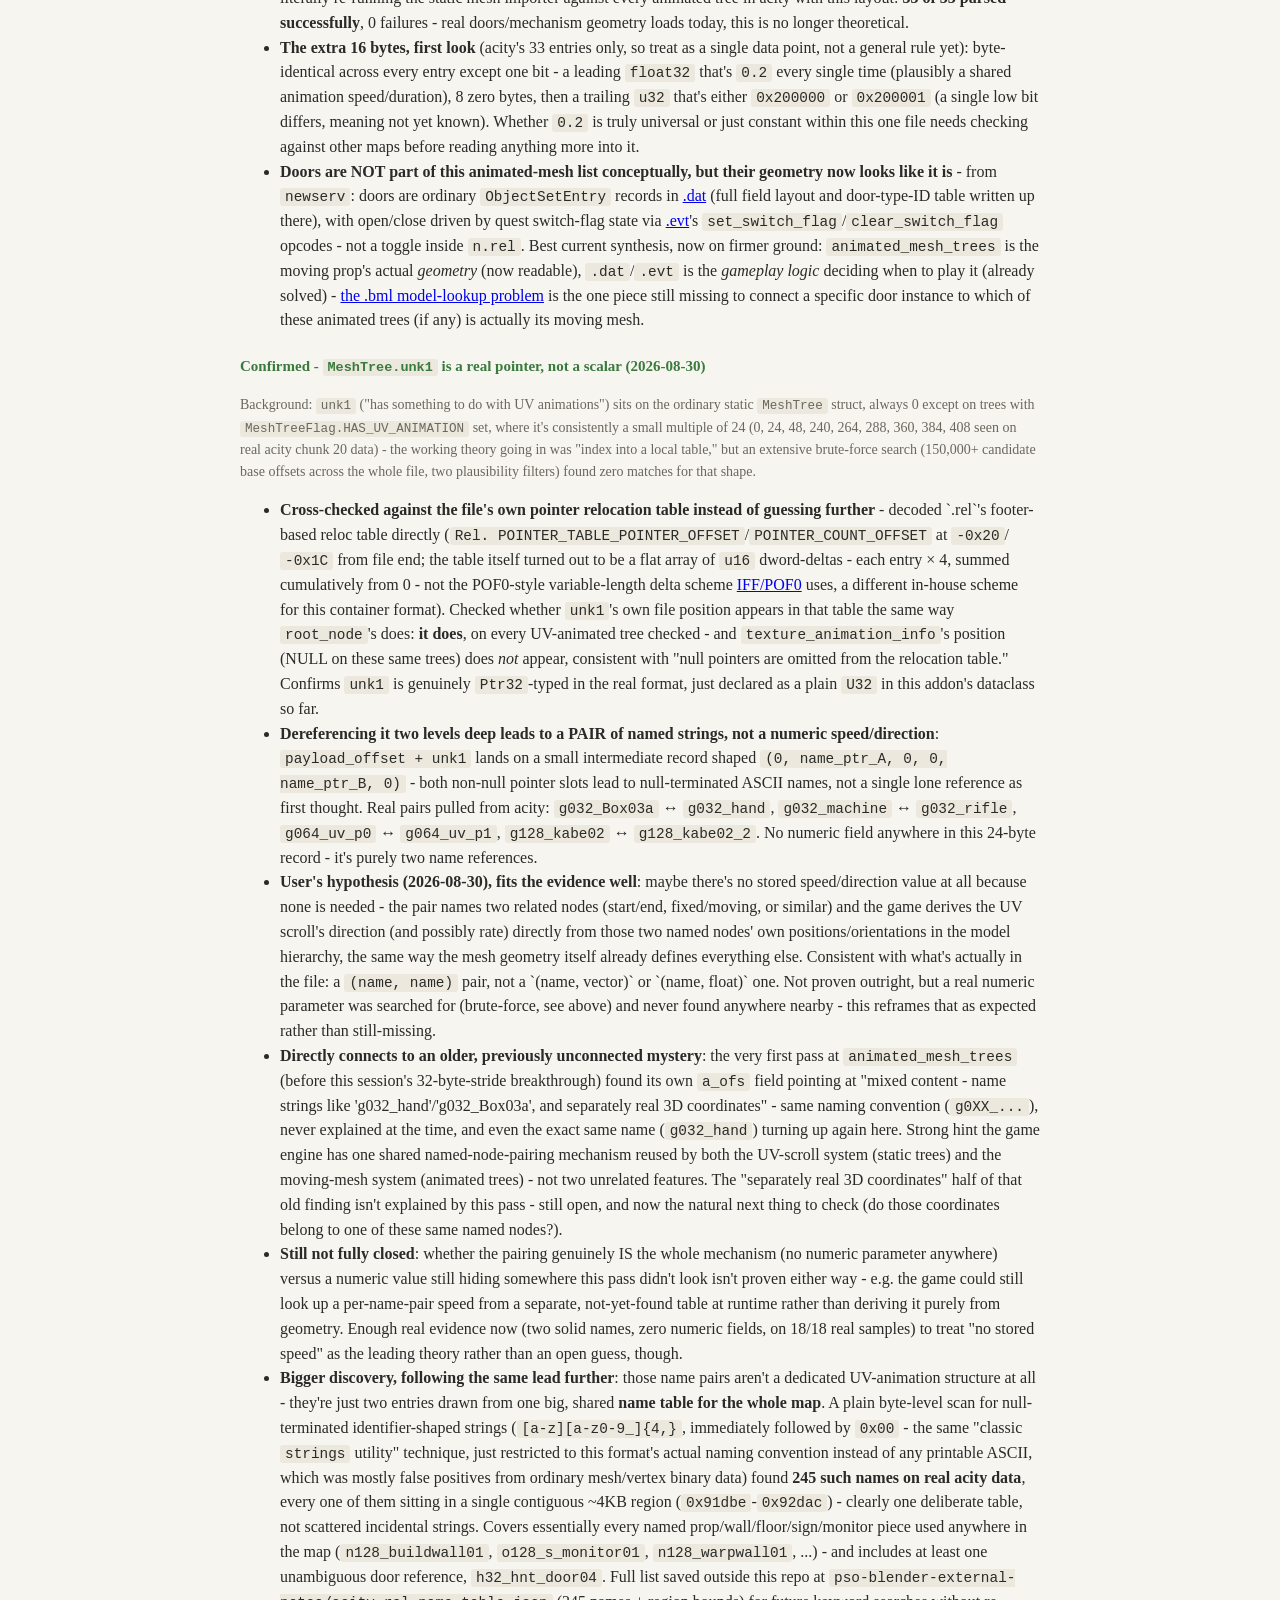
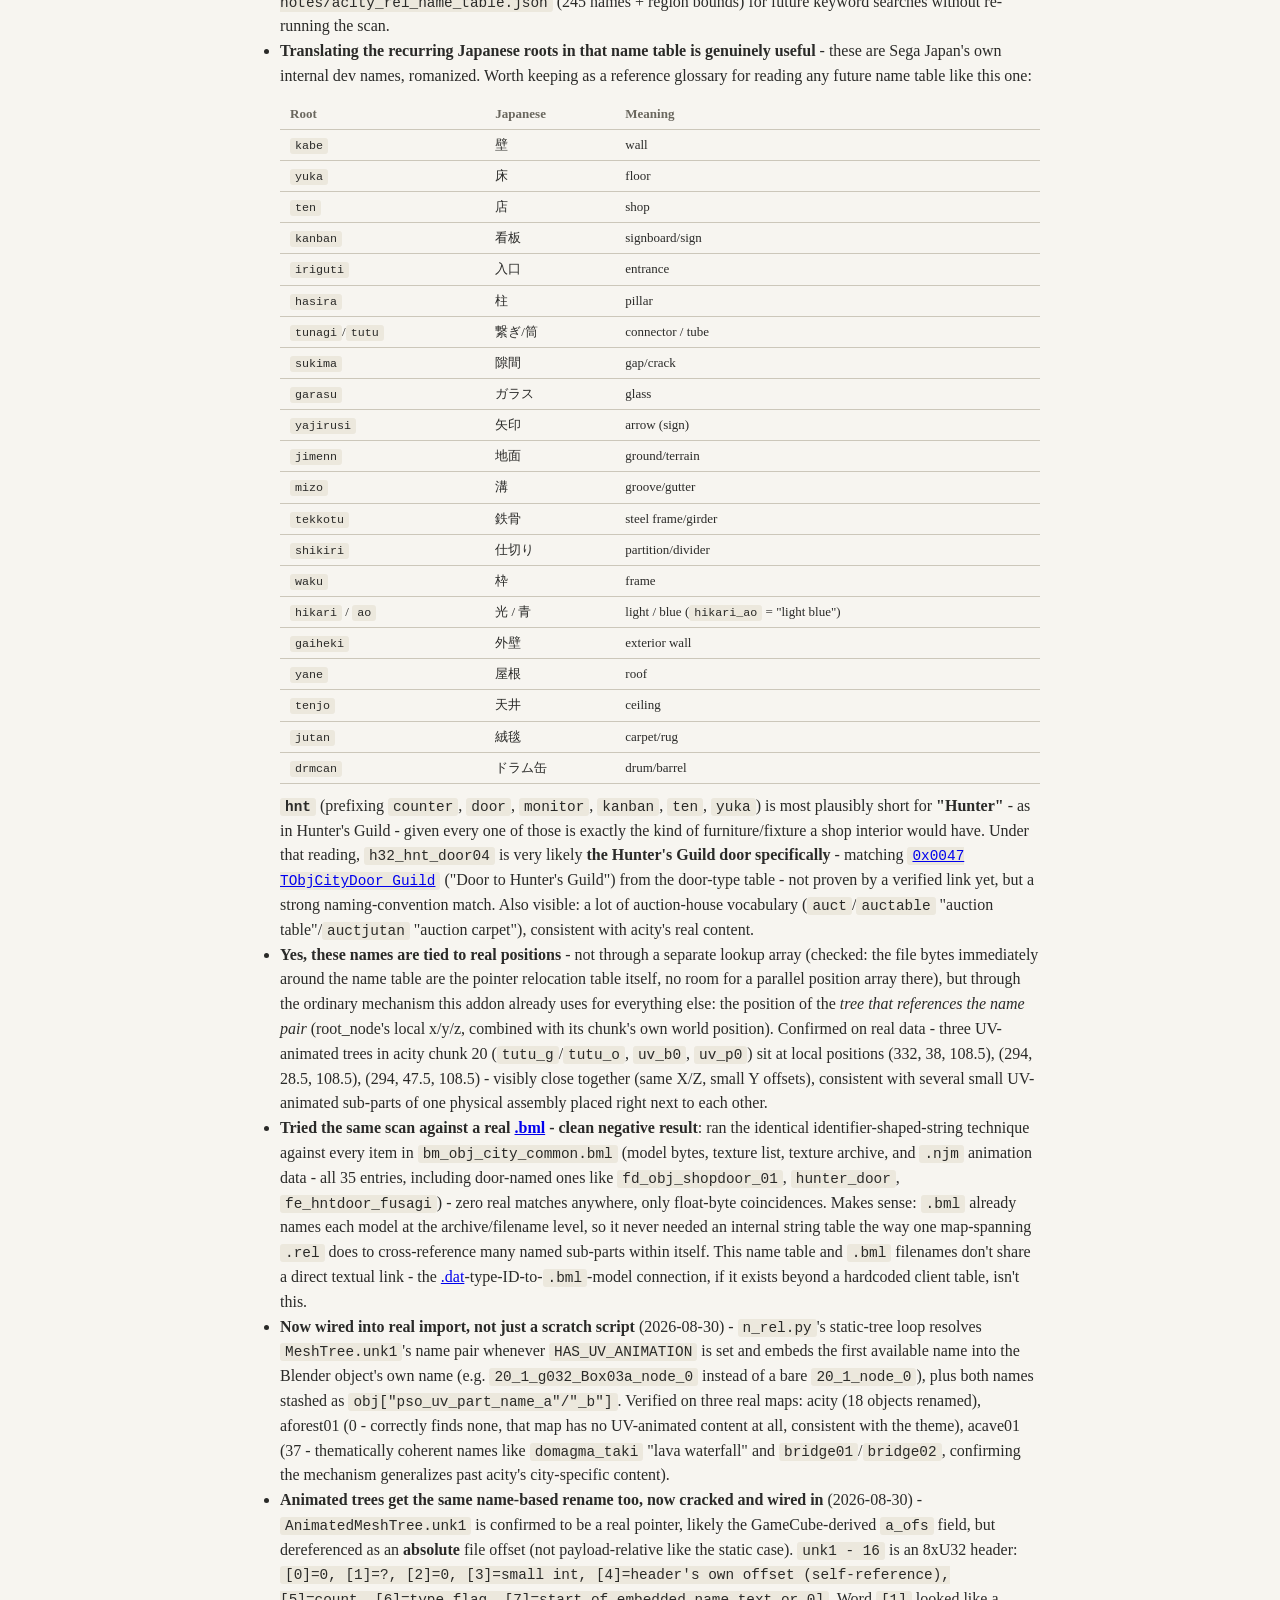
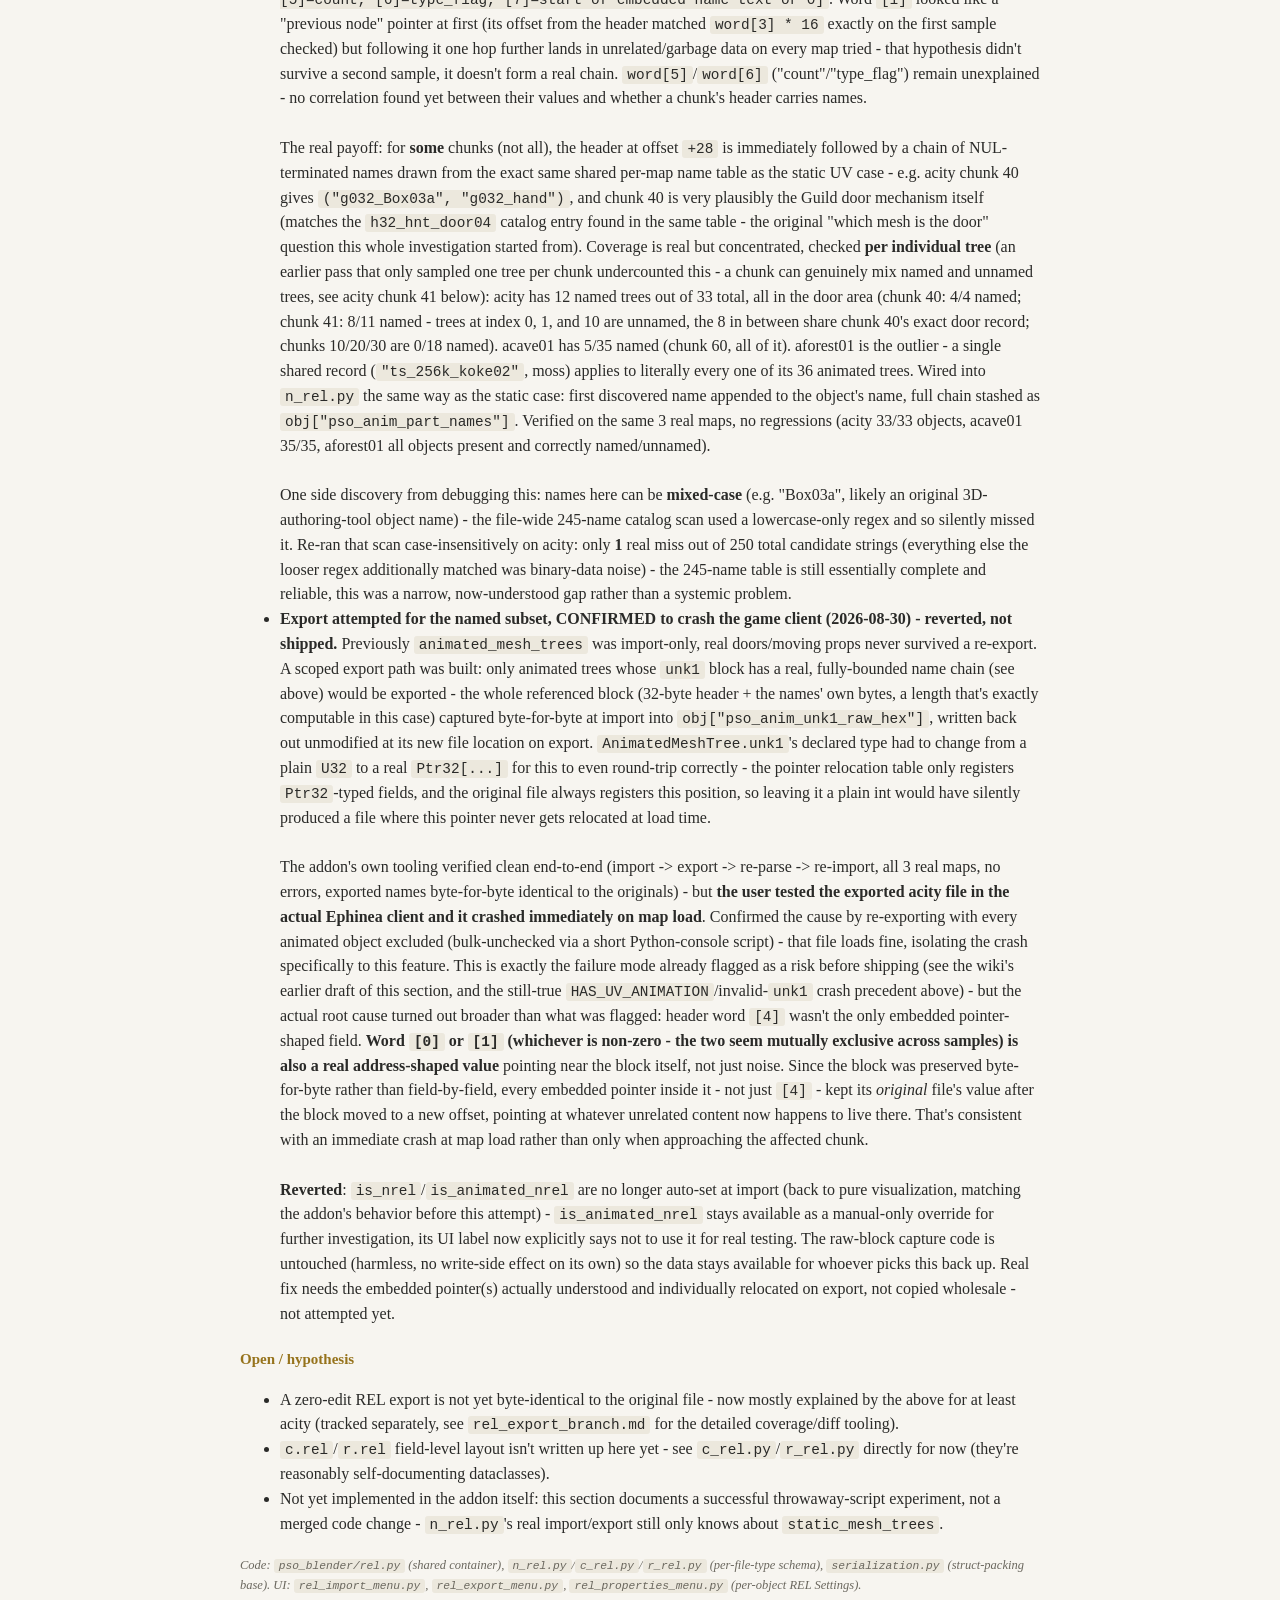
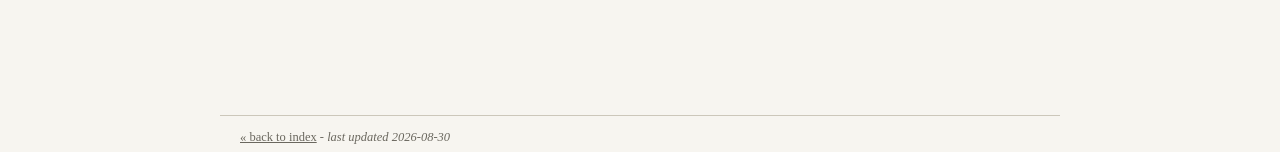
==== commit de6d3d3e: "Attempt animated mesh tree export, confirmed it crashes the game, revert to import-only Built a scop" ====
--- a/local-wiki/pages/rel.html
+++ b/local-wiki/pages/rel.html
@@ -245,24 +245,76 @@
       UV-animated content at all, consistent with the theme), acave01 (37 - thematically coherent names
       like <code>domagma_taki</code> "lava waterfall" and <code>bridge01</code>/<code>bridge02</code>,
       confirming the mechanism generalizes past acity's city-specific content).</li>
-    <li><strong>Checked whether the same rename could apply to animated trees - not yet, different
-      structure</strong>: <code>AnimatedMeshTree.unk1</code> is confirmed to be a real pointer too (same
-      relocation-table check as the static case), and is very likely the GameCube-derived <code>a_ofs</code>
-      field from the original animated_mesh_trees investigation (same struct position, right after the
-      mesh pointer) - but it does <strong>not</strong> lead to a name pair. Dereferenced directly (as an
-      absolute offset, not payload-relative like the static case), it lands on a differently-shaped
-      record: <code>(nearby_ptr, small_count, type_flag=0x2000B or 0x30007, ...)</code> - e.g. counts
-      like 120, 300, 1000, 2400 seen on real acity data. Plausibly the "separately real 3D coordinates"
-      half of the old mixed-content finding (movement/keyframe data?) rather than another name table -
-      not decoded yet, a distinct open thread from the static-tree naming work above.
-      Dereferenced <code>nearby_ptr</code> one level further: not a flat float array (checked directly,
-      first 64 bytes are all zero/NaN when read as floats) - it contains yet more embedded pointers,
-      including one pointing back at <code>nearby_ptr</code>'s own address. `type_flag` seen so far:
-      <code>0x20003</code> (acity chunk 20's trees) and <code>0x30007</code> (chunk 40/41's) - two
-      distinct values, plausibly two different sub-kinds of this record. Genuinely deeper/different
-      structure than the static-tree case - paused here rather than continuing to guess blind; a fresh
-      dedicated pass (probably starting from the GC `a_ofs` cross-reference again, now with a concrete
-      "nested pointers, not flat data" shape to test against) is the natural way back in.</li>
+    <li><strong>Animated trees get the same name-based rename too, now cracked and wired in</strong>
+      (2026-08-30) - <code>AnimatedMeshTree.unk1</code> is confirmed to be a real pointer, likely the
+      GameCube-derived <code>a_ofs</code> field, but dereferenced as an <strong>absolute</strong> file
+      offset (not payload-relative like the static case). <code>unk1 - 16</code> is an 8xU32 header:
+      <code>[0]=0, [1]=?, [2]=0, [3]=small int, [4]=header's own offset (self-reference), [5]=count,
+      [6]=type_flag, [7]=start of embedded name text or 0]</code>. Word <code>[1]</code> looked like a
+      "previous node" pointer at first (its offset from the header matched <code>word[3] * 16</code>
+      exactly on the first sample checked) but following it one hop further lands in unrelated/garbage
+      data on every map tried - that hypothesis didn't survive a second sample, it doesn't form a real
+      chain. <code>word[5]</code>/<code>word[6]</code> ("count"/"type_flag") remain unexplained - no
+      correlation found yet between their values and whether a chunk's header carries names.<br><br>
+      The real payoff: for <strong>some</strong> chunks (not all), the header at offset <code>+28</code>
+      is immediately followed by a chain of NUL-terminated names drawn from the exact same shared
+      per-map name table as the static UV case - e.g. acity chunk 40 gives
+      <code>("g032_Box03a", "g032_hand")</code>, and chunk 40 is very plausibly the Guild door mechanism
+      itself (matches the <code>h32_hnt_door04</code> catalog entry found in the same table - the
+      original "which mesh is the door" question this whole investigation started from). Coverage is
+      real but concentrated, checked <strong>per individual tree</strong> (an earlier pass that only
+      sampled one tree per chunk undercounted this - a chunk can genuinely mix named and unnamed trees,
+      see acity chunk 41 below): acity has 12 named trees out of 33 total, all in the door area (chunk
+      40: 4/4 named; chunk 41: 8/11 named - trees at index 0, 1, and 10 are unnamed, the 8 in between
+      share chunk 40's exact door record; chunks 10/20/30 are 0/18 named). acave01 has 5/35 named
+      (chunk 60, all of it). aforest01 is the outlier - a single shared record
+      (<code>"ts_256k_koke02"</code>, moss) applies to literally every one of its 36 animated trees.
+      Wired into <code>n_rel.py</code> the same way as the static case: first discovered name appended
+      to the object's name, full chain stashed as <code>obj["pso_anim_part_names"]</code>. Verified on
+      the same 3 real maps, no regressions (acity 33/33 objects, acave01 35/35, aforest01 all objects
+      present and correctly named/unnamed).<br><br>
+      One side discovery from debugging this: names here can be <strong>mixed-case</strong> (e.g.
+      "Box03a", likely an original 3D-authoring-tool object name) - the file-wide 245-name catalog scan
+      used a lowercase-only regex and so silently missed it. Re-ran that scan case-insensitively on
+      acity: only <strong>1</strong> real miss out of 250 total candidate strings (everything else the
+      looser regex additionally matched was binary-data noise) - the 245-name table is still
+      essentially complete and reliable, this was a narrow, now-understood gap rather than a systemic
+      problem.</li>
+    <li><strong>Export attempted for the named subset, CONFIRMED to crash the game client (2026-08-30)
+      - reverted, not shipped.</strong> Previously <code>animated_mesh_trees</code> was import-only,
+      real doors/moving props never survived a re-export. A scoped export path was built: only
+      animated trees whose <code>unk1</code> block has a real, fully-bounded name chain (see above)
+      would be exported - the whole referenced block (32-byte header + the names' own bytes, a length
+      that's exactly computable in this case) captured byte-for-byte at import into
+      <code>obj["pso_anim_unk1_raw_hex"]</code>, written back out unmodified at its new file location
+      on export. <code>AnimatedMeshTree.unk1</code>'s declared type had to change from a plain
+      <code>U32</code> to a real <code>Ptr32[...]</code> for this to even round-trip correctly - the
+      pointer relocation table only registers <code>Ptr32</code>-typed fields, and the original file
+      always registers this position, so leaving it a plain int would have silently produced a file
+      where this pointer never gets relocated at load time.<br><br>
+      The addon's own tooling verified clean end-to-end (import -> export -> re-parse -> re-import, all
+      3 real maps, no errors, exported names byte-for-byte identical to the originals) - but
+      <strong>the user tested the exported acity file in the actual Ephinea client and it crashed
+      immediately on map load</strong>. Confirmed the cause by re-exporting with every animated object
+      excluded (bulk-unchecked via a short Python-console script) - that file loads fine, isolating the
+      crash specifically to this feature. This is exactly the failure mode already flagged as a risk
+      before shipping (see the wiki's earlier draft of this section, and the still-true
+      <code>HAS_UV_ANIMATION</code>/invalid-<code>unk1</code> crash precedent above) - but the actual
+      root cause turned out broader than what was flagged: header word <code>[4]</code> wasn't the only
+      embedded pointer-shaped field. <strong>Word <code>[0]</code> or <code>[1]</code> (whichever is
+      non-zero - the two seem mutually exclusive across samples) is also a real address-shaped value</strong>
+      pointing near the block itself, not just noise. Since the block was preserved byte-for-byte rather
+      than field-by-field, every embedded pointer inside it - not just <code>[4]</code> - kept its
+      <em>original</em> file's value after the block moved to a new offset, pointing at whatever
+      unrelated content now happens to live there. That's consistent with an immediate crash at map
+      load rather than only when approaching the affected chunk.<br><br>
+      <strong>Reverted</strong>: <code>is_nrel</code>/<code>is_animated_nrel</code> are no longer
+      auto-set at import (back to pure visualization, matching the addon's behavior before this attempt)
+      - <code>is_animated_nrel</code> stays available as a manual-only override for further
+      investigation, its UI label now explicitly says not to use it for real testing. The raw-block
+      capture code is untouched (harmless, no write-side effect on its own) so the data stays available
+      for whoever picks this back up. Real fix needs the embedded pointer(s) actually understood and
+      individually relocated on export, not copied wholesale - not attempted yet.</li>
   </ul>
 
   <h3 class="hypothesis">Open / hypothesis</h3>
